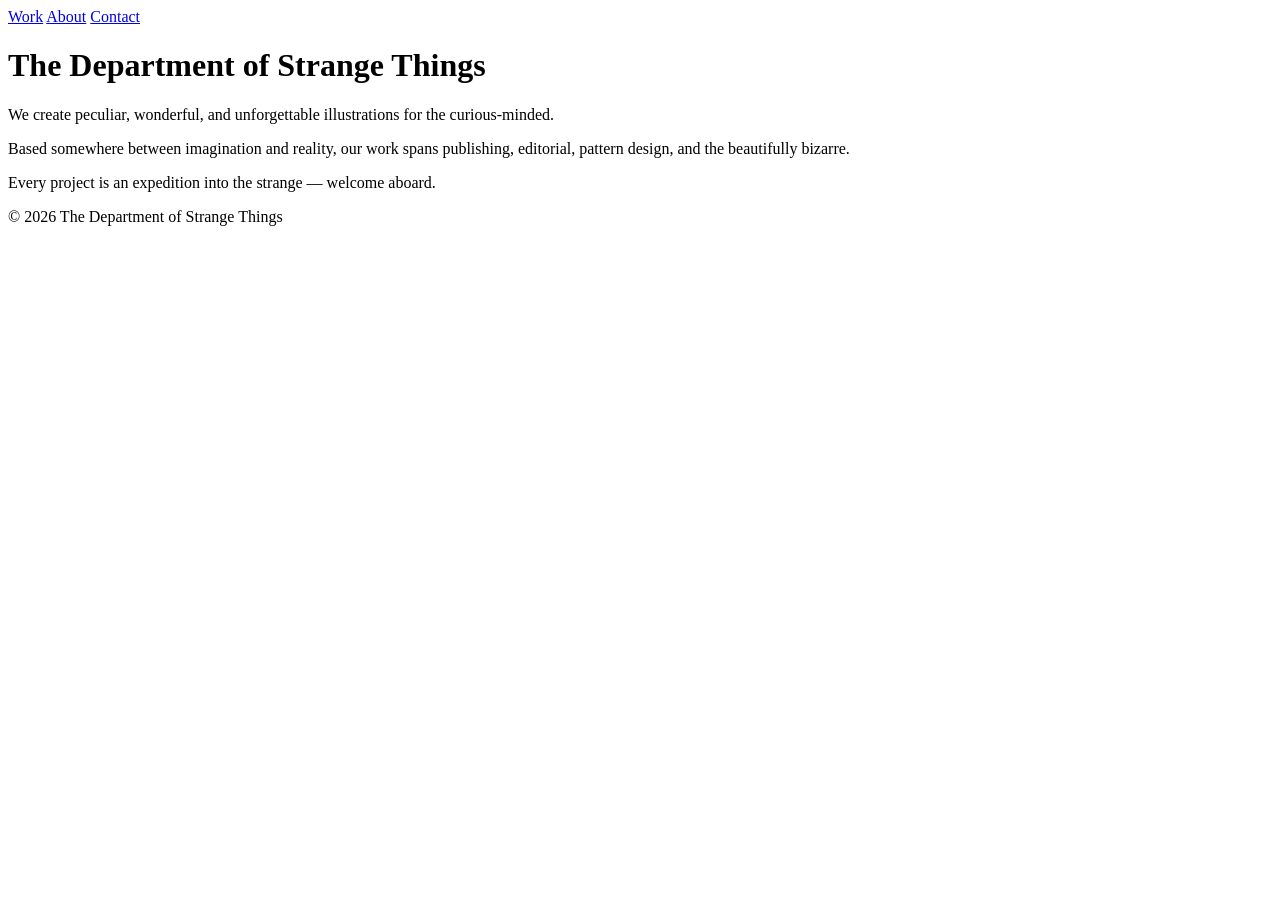
==== about.html @ fe596df9 "Rename js/about.html to about.html" ====
<!DOCTYPE html>
<html lang="en">
<head>
    <meta charset="UTF-8">
    <meta name="viewport" content="width=device-width, initial-scale=1.0">
    <title>The Department of Strange Things - About</title>
    <link rel="stylesheet" href="css/style.css">
</head>
<body>
    <div class="container">
        <nav>
            <a href="index.html">Work</a>
            <a href="about.html">About</a>
            <a href="contact.html">Contact</a>
        </nav>

        <div class="about-content">
            <h1>The Department of Strange Things</h1>
            <p>We create peculiar, wonderful, and unforgettable illustrations for the curious-minded.</p>
            <p>Based somewhere between imagination and reality, our work spans publishing, editorial, pattern design, and the beautifully bizarre.</p>
            <p>Every project is an expedition into the strange — welcome aboard.</p>
        </div>

        <footer>
            <p>© 2026 The Department of Strange Things</p>
        </footer>
    </div>
</body>
</html>
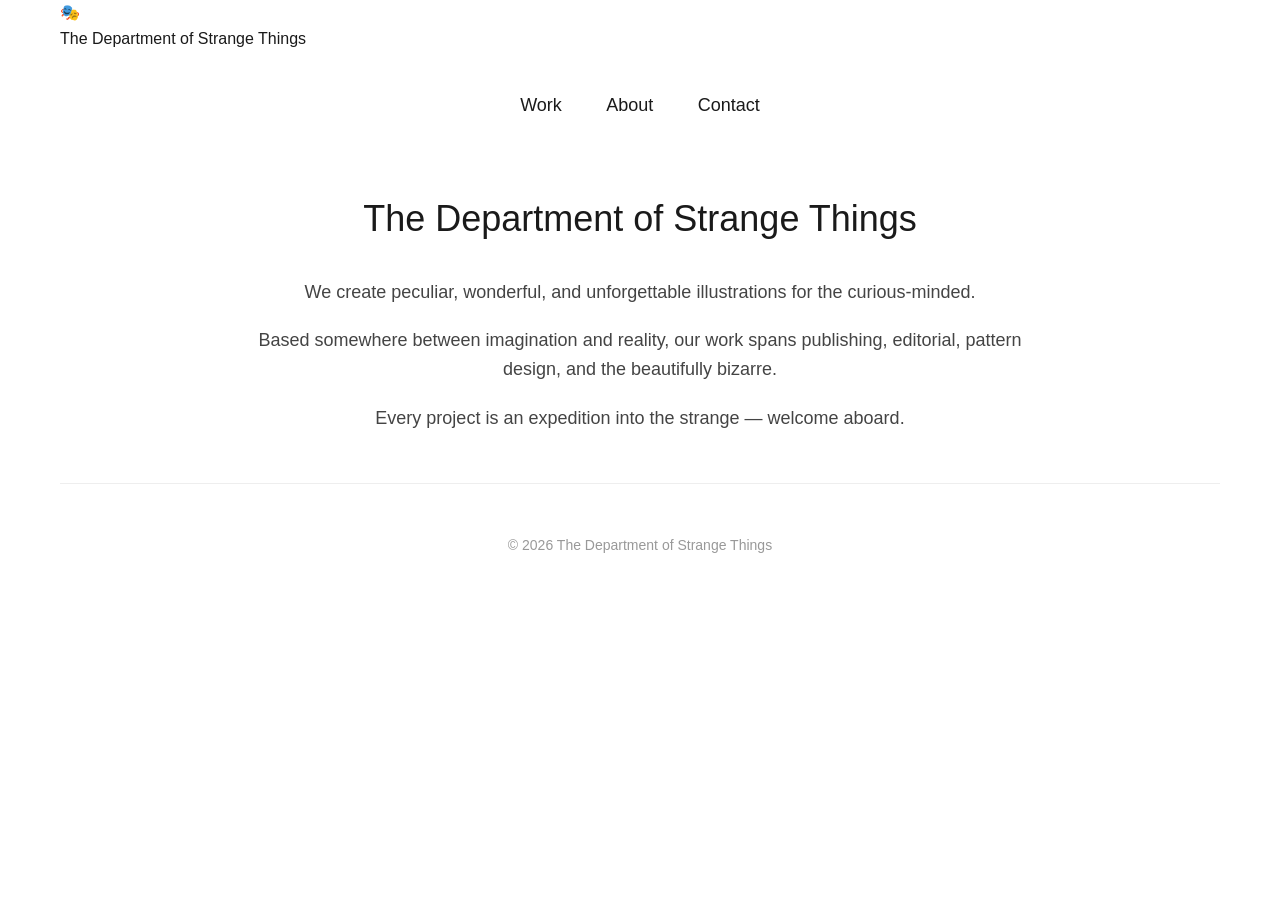
==== commit 2e297b8d: "Update about.html" ====
--- a/about.html
+++ b/about.html
@@ -8,6 +8,11 @@
 </head>
 <body>
     <div class="container">
+        <div class="logo-section">
+            <div class="logo-icon">🎭</div>
+            <div class="site-title">The Department of Strange Things</div>
+        </div>
+
         <nav>
             <a href="index.html">Work</a>
             <a href="about.html">About</a>
--- a/css/style.css
+++ b/css/style.css
@@ -0,0 +1,222 @@
+* {
+    margin: 0;
+    padding: 0;
+    box-sizing: border-box;
+}
+
+body {
+    font-family: -apple-system, BlinkMacSystemFont, 'Segoe UI', Roboto, Helvetica, Arial, sans-serif;
+    line-height: 1.6;
+    color: #1a1a1a;
+    background-color: #ffffff;
+}
+
+.container {
+    max-width: 1200px;
+    margin: 0 auto;
+    padding: 0 20px;
+}
+
+/* Navigation */
+nav {
+    padding: 40px 0 20px;
+    text-align: center;
+}
+
+nav a {
+    color: #1a1a1a;
+    text-decoration: none;
+    margin: 0 20px;
+    font-size: 18px;
+    font-weight: 500;
+    transition: color 0.3s ease;
+}
+
+nav a:hover {
+    color: #999;
+}
+
+/* Grid Layout */
+.grid {
+    display: grid;
+    grid-template-columns: repeat(3, 1fr);
+    gap: 30px;
+    margin: 50px 0;
+}
+
+/* Grid Items */
+.grid-item {
+    cursor: pointer;
+    transition: transform 0.2s ease;
+}
+
+.grid-item:hover {
+    transform: translateY(-5px);
+}
+
+.image-container {
+    position: relative;
+    overflow: hidden;
+    border-radius: 8px;
+    background-color: #f0f0f0;
+    aspect-ratio: 1 / 1;
+}
+
+.placeholder-img {
+    width: 100%;
+    height: 100%;
+    background-color: #ddd;
+    transition: all 0.3s ease;
+}
+
+/* Hover Overlay */
+.overlay {
+    position: absolute;
+    top: 0;
+    left: 0;
+    width: 100%;
+    height: 100%;
+    background-color: rgba(128, 128, 128, 0);
+    display: flex;
+    align-items: center;
+    justify-content: center;
+    transition: background-color 0.3s ease;
+}
+
+.image-container:hover .overlay {
+    background-color: rgba(128, 128, 128, 0.5);
+}
+
+.project-title {
+    color: white;
+    font-size: 20px;
+    font-weight: 600;
+    opacity: 0;
+    transition: opacity 0.3s ease;
+    text-align: center;
+    padding: 10px;
+}
+
+.image-container:hover .project-title {
+    opacity: 1;
+}
+
+/* Project caption */
+.grid-item p {
+    margin-top: 12px;
+    font-size: 14px;
+    color: #666;
+    text-align: center;
+}
+
+/* About Page */
+.about-content {
+    max-width: 800px;
+    margin: 50px auto;
+    text-align: center;
+}
+
+.about-content h1 {
+    font-size: 36px;
+    margin-bottom: 30px;
+    font-weight: 500;
+}
+
+.about-content p {
+    margin-bottom: 20px;
+    font-size: 18px;
+    color: #444;
+}
+
+/* Contact Page */
+.contact-form {
+    max-width: 600px;
+    margin: 50px auto;
+}
+
+.form-group {
+    margin-bottom: 20px;
+}
+
+label {
+    display: block;
+    margin-bottom: 8px;
+    font-weight: 500;
+}
+
+input, textarea {
+    width: 100%;
+    padding: 12px;
+    border: 1px solid #ddd;
+    border-radius: 8px;
+    font-size: 16px;
+    font-family: inherit;
+}
+
+textarea {
+    resize: vertical;
+}
+
+button {
+    background-color: #1a1a1a;
+    color: white;
+    padding: 12px 30px;
+    border: none;
+    border-radius: 8px;
+    font-size: 16px;
+    cursor: pointer;
+    transition: background-color 0.3s ease;
+}
+
+button:hover {
+    background-color: #444;
+}
+
+.instagram-link {
+    text-align: center;
+    margin-top: 40px;
+    padding-top: 40px;
+    border-top: 1px solid #eee;
+}
+
+.instagram-link a {
+    color: #1a1a1a;
+    font-size: 18px;
+    text-decoration: none;
+    display: inline-flex;
+    align-items: center;
+    gap: 8px;
+}
+
+.instagram-link a:hover {
+    color: #E4405F;
+}
+
+/* Footer */
+footer {
+    text-align: center;
+    padding: 50px 0 30px;
+    color: #999;
+    font-size: 14px;
+    border-top: 1px solid #eee;
+    margin-top: 50px;
+}
+
+/* Responsive */
+@media (max-width: 768px) {
+    .grid {
+        grid-template-columns: repeat(2, 1fr);
+        gap: 20px;
+    }
+    
+    nav a {
+        margin: 0 12px;
+        font-size: 16px;
+    }
+}
+
+@media (max-width: 480px) {
+    .grid {
+        grid-template-columns: 1fr;
+    }
+}
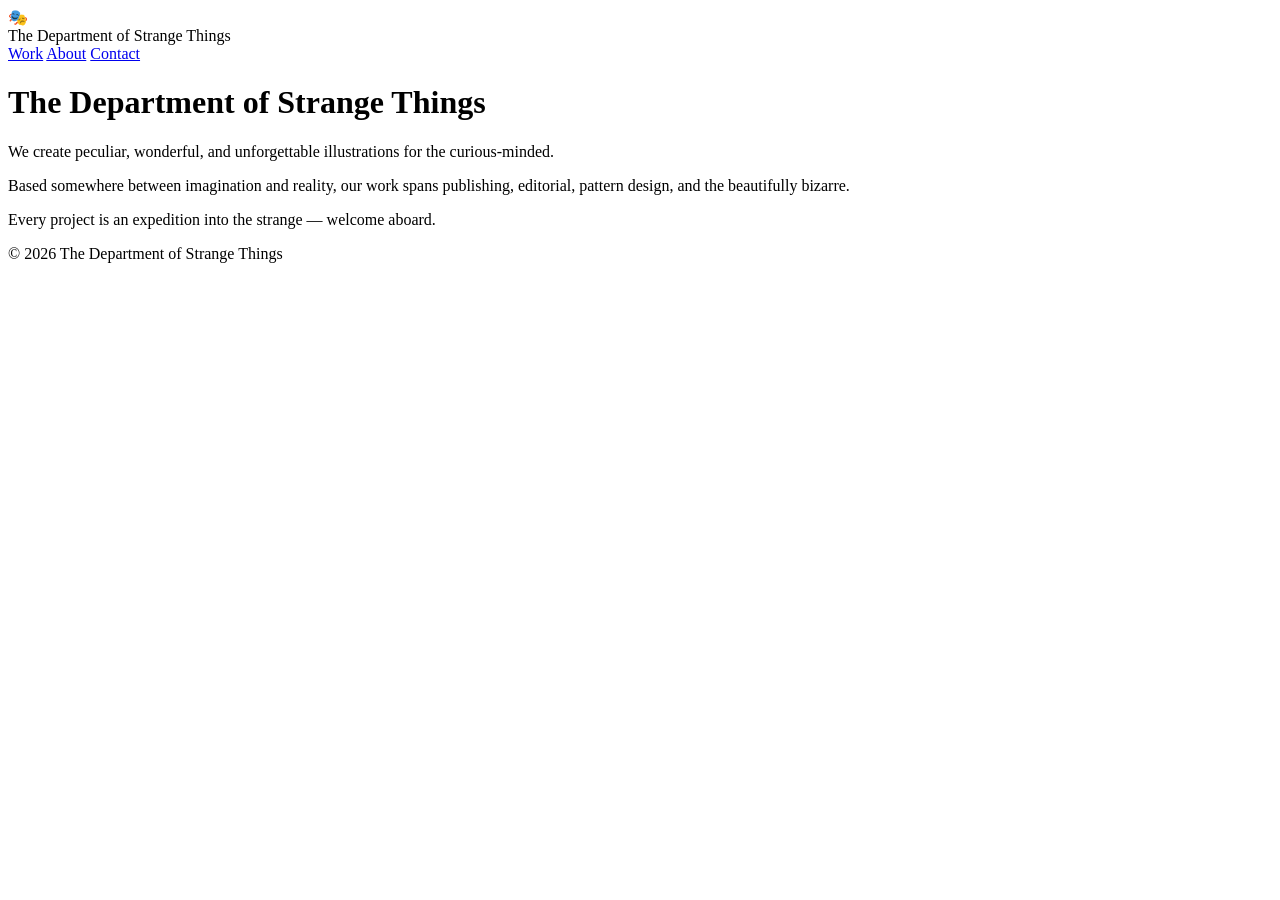
==== commit 6cfcdca7: "Add files via upload" ====
--- a/about.html
+++ b/about.html
@@ -31,4 +31,4 @@
         </footer>
     </div>
 </body>
-</html>
+</html>
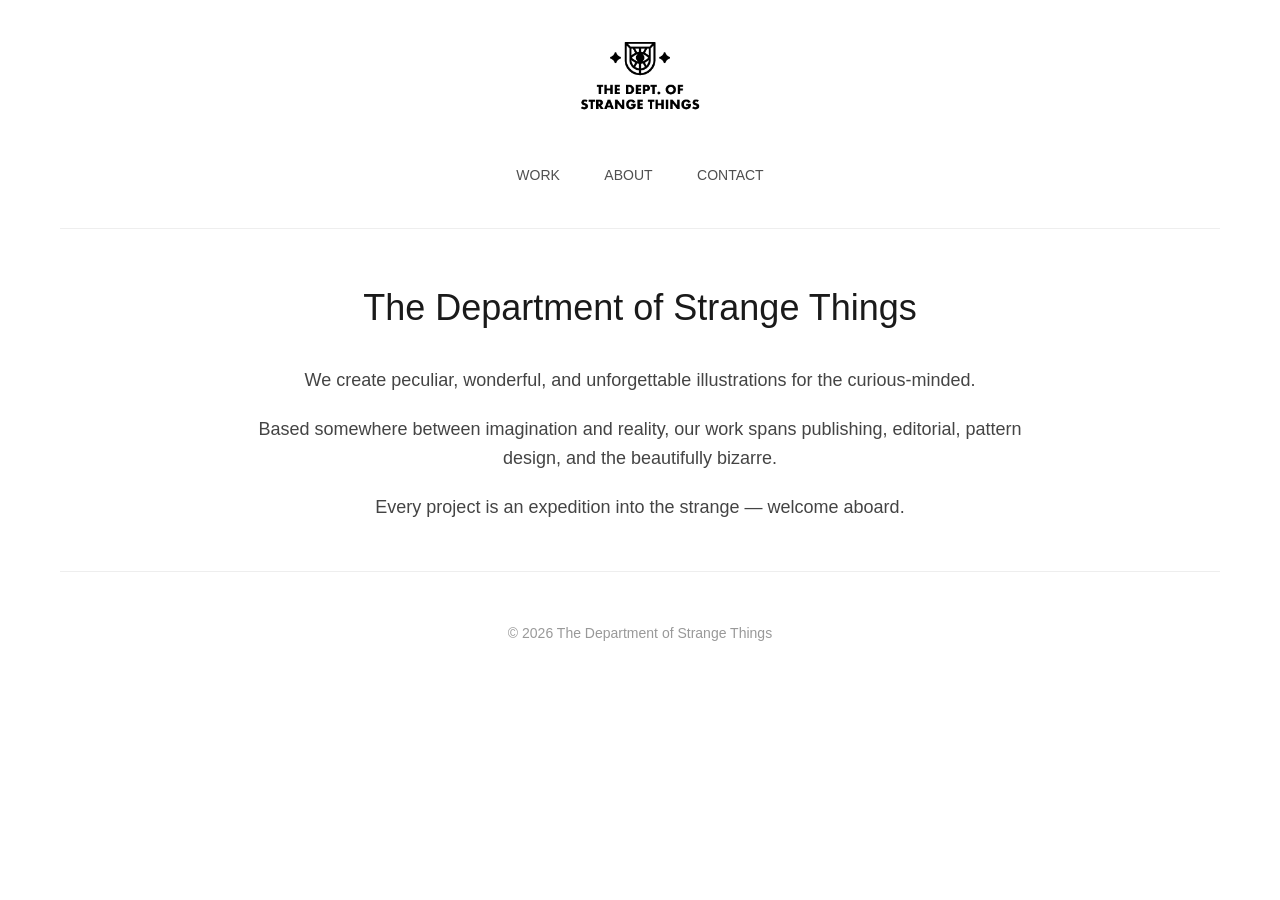
==== commit fd104c75: "Update about.html" ====
--- a/about.html
+++ b/about.html
@@ -9,8 +9,9 @@
 <body>
     <div class="container">
         <div class="logo-section">
-            <div class="logo-icon">🎭</div>
-            <div class="site-title">The Department of Strange Things</div>
+            <div class="logo-icon">
+                <img src="images/logo.png" alt="The Department of Strange Things" style="width: 120px; height: 72px;">
+            </div>
         </div>
 
         <nav>
@@ -31,4 +32,4 @@
         </footer>
     </div>
 </body>
-</html>+</html>
--- a/css/style.css
+++ b/css/style.css
@@ -0,0 +1,258 @@
+* {
+    margin: 0;
+    padding: 0;
+    box-sizing: border-box;
+}
+
+body {
+    font-family: 'Helvetica Neue', Helvetica, Arial, sans-serif;
+    line-height: 1.6;
+    color: #1a1a1a;
+    background-color: #ffffff;
+}
+
+.container {
+    max-width: 1200px;
+    margin: 0 auto;
+    padding: 0 20px;
+}
+
+/* Logo Section */
+.logo-section {
+    text-align: center;
+    padding: 40px 0 20px;
+}
+
+.logo-icon {
+    font-size: 48px;
+    margin-bottom: 10px;
+}
+
+.logo-icon img {
+    width: 60px;
+    height: 60px;
+    display: block;
+    margin: 0 auto;
+}
+
+.site-title {
+    font-size: 24px;
+    font-weight: 500;
+    letter-spacing: 1px;
+    color: #1a1a1a;
+    margin-top: 10px;
+}
+
+/* Navigation */
+nav {
+    text-align: center;
+    padding: 20px 0 40px;
+    border-bottom: 1px solid #eee;
+}
+
+nav a {
+    color: #4f4f4f;
+    text-decoration: none;
+    margin: 0 20px;
+    font-size: 14px;
+    font-weight: 500;
+    text-transform: uppercase;
+    transition: color 0.3s ease;
+}
+
+nav a:hover {
+    color: #999;
+}
+
+/* TRUE MASONRY using CSS Columns */
+.grid {
+    column-count: 3;
+    column-gap: 10px;
+    margin: 50px 0;
+}
+
+.grid-item {
+    break-inside: avoid;
+    margin-bottom: 10px;
+    cursor: pointer;
+    transition: transform 0.2s ease;
+}
+
+.grid-item:hover {
+    transform: translateY(-5px);
+}
+
+.image-container {
+    position: relative;
+    overflow: hidden;
+    border-radius: 4px;
+    background-color: #f0f0f0;
+    width: 100%;
+}
+
+/* Different height options */
+.image-container.height-small {
+    aspect-ratio: 1 / 1.4;  /* Tall portrait */
+}
+
+.image-container.height-medium {
+    aspect-ratio: 1 / 1;     /* Square */
+}
+
+.image-container.height-large {
+    aspect-ratio: 1 / 0.7;   /* Wide landscape */
+}
+
+.placeholder-img {
+    width: 100%;
+    height: 100%;
+    object-fit: cover;
+}
+
+/* Hover Overlay */
+.overlay {
+    position: absolute;
+    top: 0;
+    left: 0;
+    width: 100%;
+    height: 100%;
+    background-color: rgba(128, 128, 128, 0);
+    display: flex;
+    align-items: center;
+    justify-content: center;
+    transition: background-color 0.3s ease;
+}
+
+.image-container:hover .overlay {
+    background-color: rgba(128, 128, 128, 0.5);
+}
+
+.project-title {
+    color: white;
+    font-size: 20px;
+    font-weight: 600;
+    opacity: 0;
+    transition: opacity 0.3s ease;
+    text-align: center;
+    padding: 10px;
+}
+
+.image-container:hover .project-title {
+    opacity: 1;
+}
+
+/* About Page */
+.about-content {
+    max-width: 800px;
+    margin: 50px auto;
+    text-align: center;
+}
+
+.about-content h1 {
+    font-size: 36px;
+    margin-bottom: 30px;
+    font-weight: 500;
+}
+
+.about-content p {
+    margin-bottom: 20px;
+    font-size: 18px;
+    color: #444;
+}
+
+/* Contact Page */
+.contact-form {
+    max-width: 600px;
+    margin: 50px auto;
+}
+
+.form-group {
+    margin-bottom: 20px;
+}
+
+label {
+    display: block;
+    margin-bottom: 8px;
+    font-weight: 500;
+}
+
+input, textarea {
+    width: 100%;
+    padding: 12px;
+    border: 1px solid #ddd;
+    border-radius: 8px;
+    font-size: 16px;
+    font-family: inherit;
+}
+
+textarea {
+    resize: vertical;
+}
+
+button {
+    background-color: #1a1a1a;
+    color: white;
+    padding: 12px 30px;
+    border: none;
+    border-radius: 8px;
+    font-size: 16px;
+    cursor: pointer;
+    transition: background-color 0.3s ease;
+}
+
+button:hover {
+    background-color: #444;
+}
+
+.instagram-link {
+    text-align: center;
+    margin-top: 40px;
+    padding-top: 40px;
+    border-top: 1px solid #eee;
+}
+
+.instagram-link a {
+    color: #1a1a1a;
+    font-size: 18px;
+    text-decoration: none;
+    display: inline-flex;
+    align-items: center;
+    gap: 8px;
+}
+
+.instagram-link a:hover {
+    color: #E4405F;
+}
+
+/* Footer */
+footer {
+    text-align: center;
+    padding: 50px 0 30px;
+    color: #999;
+    font-size: 14px;
+    border-top: 1px solid #eee;
+    margin-top: 50px;
+}
+
+/* Responsive Masonry */
+@media (max-width: 768px) {
+    .grid {
+        column-count: 2;
+        column-gap: 20px;
+    }
+    
+    nav a {
+        margin: 0 12px;
+        font-size: 16px;
+    }
+    
+    .site-title {
+        font-size: 20px;
+    }
+}
+
+@media (max-width: 480px) {
+    .grid {
+        column-count: 1;
+    }
+}
